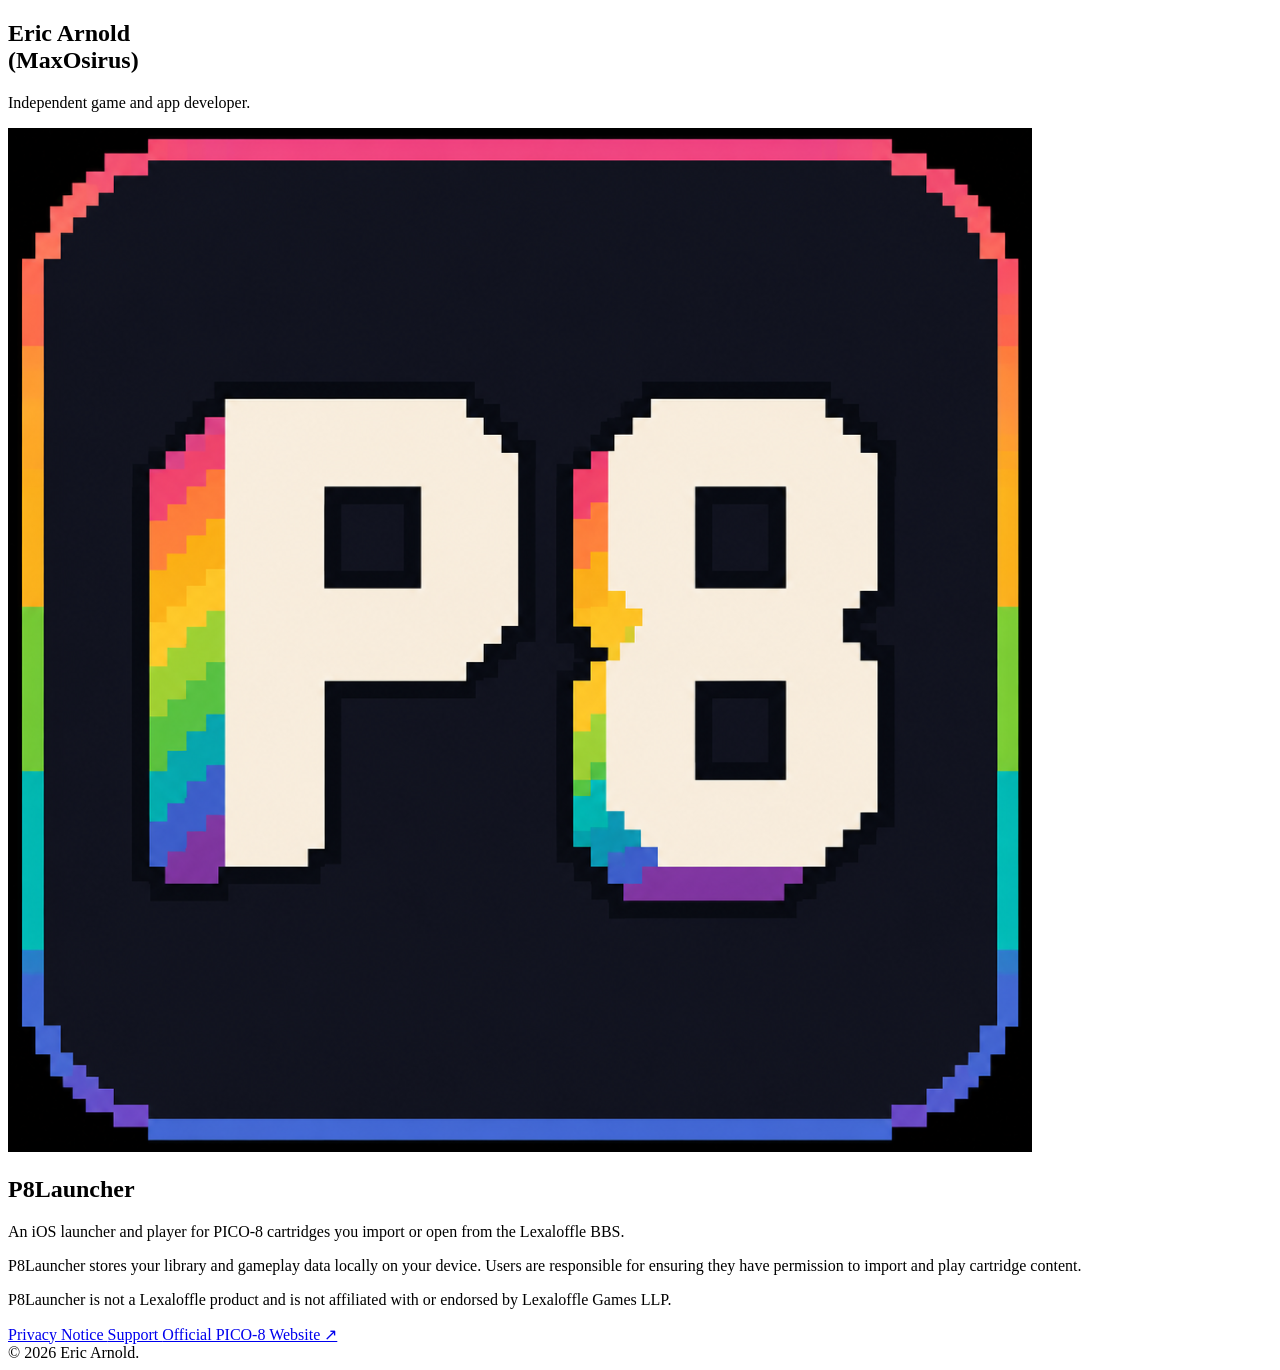
==== index.html @ 929c43bd "Create index.html for personal webpage This HTML file serves as a personal webpage for Eric Arnold, " ====
<!doctype html>
<html lang="en">
<head>
    <meta charset="utf-8">
    <meta name="viewport" content="width=device-width, initial-scale=1">
    <title>Eric Arnold (MaxOsirus)</title>
    <link rel="stylesheet" href="/styles.css">
</head>

<body>
    <main>
        <section class="card">

            <h1>
                Eric Arnold<br>
                <span style="color: var(--muted);">(MaxOsirus)</span>
            </h1>

            <p class="lead">
                Independent game and app developer.
            </p>

            <div class="app-heading">
                <img
                    src="/p8launcher-icon.png"
                    alt="P8Launcher app icon"
                    class="app-icon">

                <h2>P8Launcher</h2>
            </div>

            <p>
                An iOS launcher and player for PICO-8 cartridges you import or
                open from the Lexaloffle BBS.
            </p>

            <p>
                P8Launcher stores your library and gameplay data locally on your
                device. Users are responsible for ensuring they have permission
                to import and play cartridge content.
            </p>

            <p>
                P8Launcher is not a Lexaloffle product and is not affiliated
                with or endorsed by Lexaloffle Games LLP.
            </p>

            <div class="links">
                <a class="button" href="/privacy/">
                    Privacy Notice
                </a>

                <a class="button" href="/support/">
                    Support
                </a>

                <a class="button" href="https://www.pico-8.com">
                    Official PICO-8 Website ↗
                </a>
            </div>

        </section>

        <footer>
            © 2026 Eric Arnold.
        </footer>
    </main>
</body>
</html>
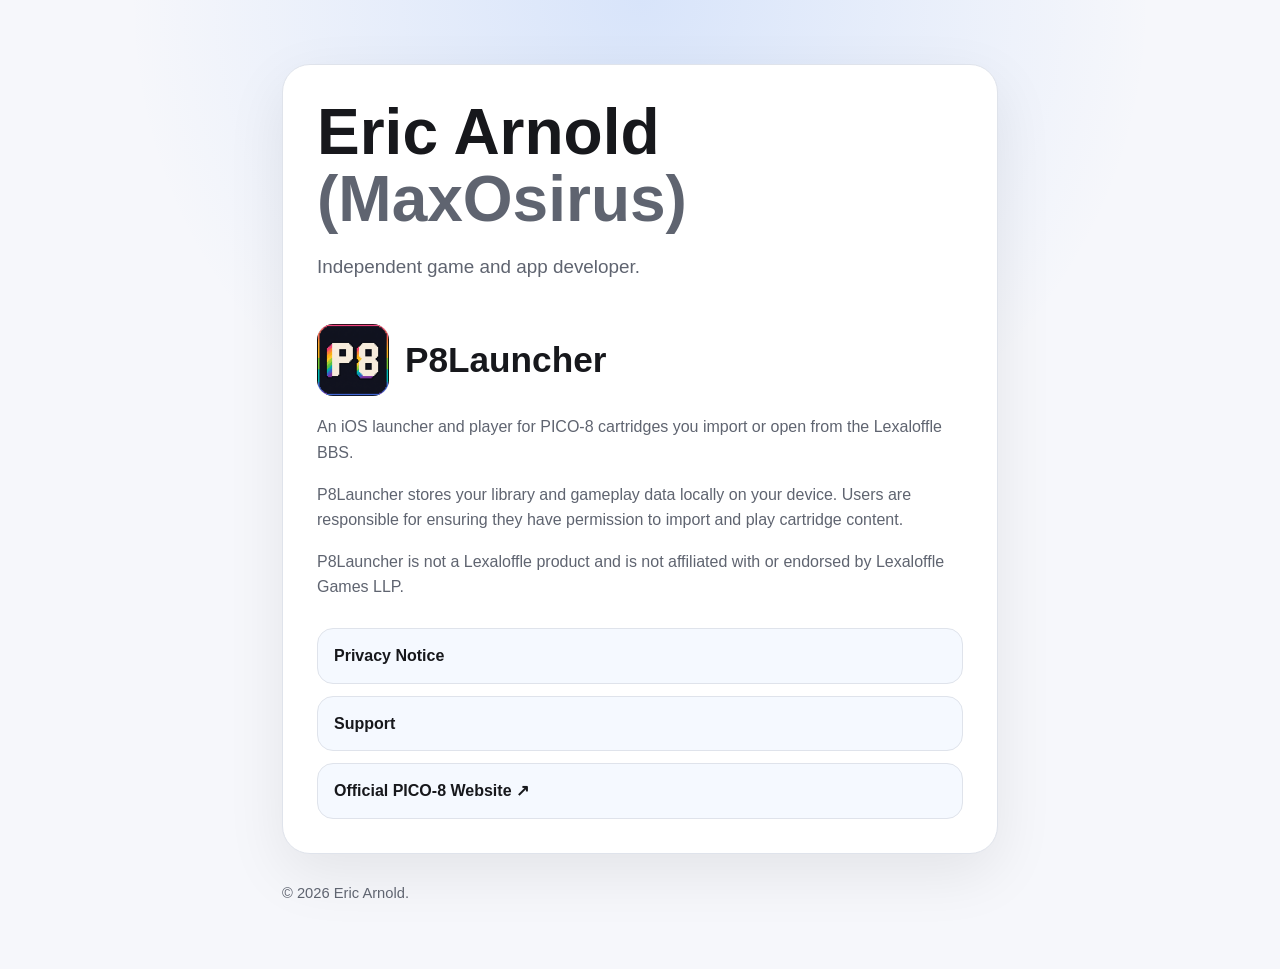
==== commit 8dde2068: "Add favicon link to index.html Added a favicon link to the HTML head section." ====
--- a/index.html
+++ b/index.html
@@ -3,7 +3,10 @@
 <head>
     <meta charset="utf-8">
     <meta name="viewport" content="width=device-width, initial-scale=1">
+
     <title>Eric Arnold (MaxOsirus)</title>
+
+    <link rel="icon" type="image/png" href="/favicon.png">
     <link rel="stylesheet" href="/styles.css">
 </head>
 
--- a/styles.css
+++ b/styles.css
@@ -0,0 +1,154 @@
+:root {
+    color-scheme: light dark;
+    --bg: #f6f7fb;
+    --card: #ffffff;
+    --text: #17181c;
+    --muted: #5f6470;
+    --border: #dfe3eb;
+    --accent: #3b82f6;
+}
+
+@media (prefers-color-scheme: dark) {
+    :root {
+        --bg: #101114;
+        --card: #181a20;
+        --text: #f4f4f5;
+        --muted: #a1a1aa;
+        --border: #2b2f3a;
+        --accent: #8ab4ff;
+    }
+}
+
+* {
+    box-sizing: border-box;
+}
+
+body {
+    margin: 0;
+    font-family: -apple-system, BlinkMacSystemFont, "Segoe UI", sans-serif;
+    background:
+        radial-gradient(circle at top,
+        rgba(59, 130, 246, 0.16),
+        transparent 32rem),
+        var(--bg);
+    color: var(--text);
+    line-height: 1.6;
+}
+
+main {
+    max-width: 760px;
+    margin: 0 auto;
+    padding: 64px 22px;
+}
+
+.card {
+    background: var(--card);
+    border: 1px solid var(--border);
+    border-radius: 28px;
+    padding: 34px;
+    box-shadow: 0 20px 60px rgba(0, 0, 0, 0.08);
+}
+
+h1 {
+    font-size: clamp(2.1rem, 6vw, 4rem);
+    line-height: 1.05;
+    margin: 0 0 12px;
+}
+
+h2 {
+    font-size: 2.2rem;
+    margin: 0;
+}
+
+p {
+    color: var(--muted);
+}
+
+.lead {
+    font-size: 1.18rem;
+}
+
+.links {
+    display: grid;
+    gap: 12px;
+    margin-top: 28px;
+}
+
+a.button {
+    display: block;
+    padding: 14px 16px;
+    border: 1px solid var(--border);
+    border-radius: 16px;
+    color: var(--text);
+    text-decoration: none;
+    font-weight: 600;
+    background: color-mix(in srgb, var(--card), var(--accent) 5%);
+    transition: border-color 0.2s ease;
+}
+
+a.button:hover {
+    border-color: var(--accent);
+}
+
+footer {
+    margin-top: 28px;
+    color: var(--muted);
+    font-size: 0.92rem;
+}
+
+.small {
+    font-size: 0.95rem;
+}
+
+.back {
+    display: inline-block;
+    margin-bottom: 24px;
+    color: var(--muted);
+    text-decoration: none;
+}
+
+/* ---------- P8Launcher ---------- */
+
+.app-heading {
+    display: flex;
+    align-items: center;
+    gap: 16px;
+    margin-top: 42px;
+    margin-bottom: 18px;
+}
+
+.app-heading h2 {
+    margin: 0;
+}
+
+.app-icon {
+    width: 72px;
+    height: 72px;
+    border-radius: 16px;
+    flex-shrink: 0;
+}
+
+@media (max-width: 560px) {
+
+    main {
+        padding: 36px 18px;
+    }
+
+    .card {
+        padding: 26px;
+    }
+
+    .app-heading {
+        gap: 14px;
+    }
+
+    .app-heading h2 {
+        font-size: 1.9rem;
+    }
+
+    .app-icon {
+        width: 60px;
+        height: 60px;
+        border-radius: 14px;
+    }
+}
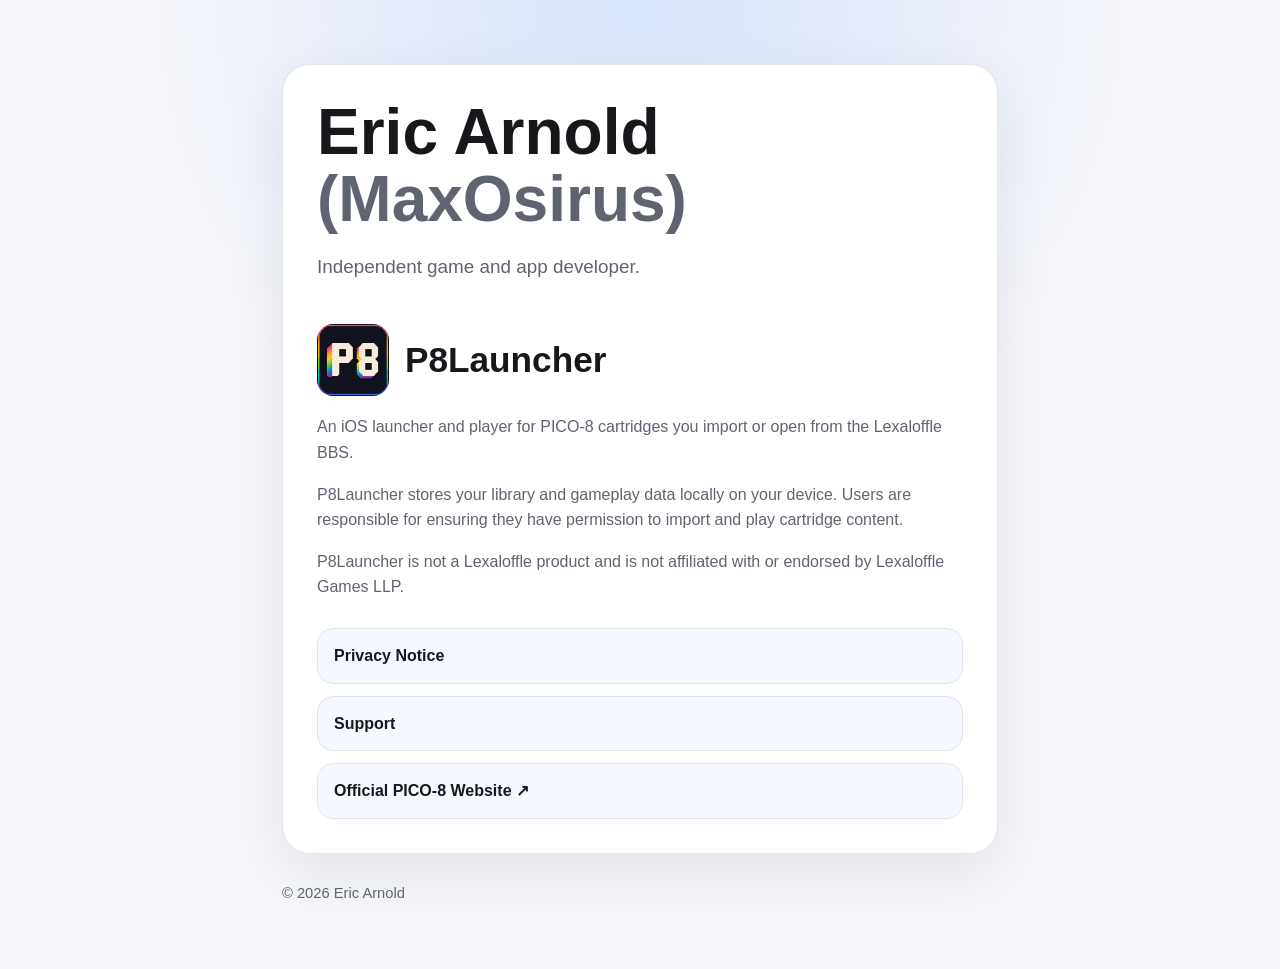
==== commit fdaafe47: "formatting update" ====
--- a/index.html
+++ b/index.html
@@ -65,7 +65,7 @@
         </section>
 
         <footer>
-            © 2026 Eric Arnold.
+            © 2026 Eric Arnold
         </footer>
     </main>
 </body>
